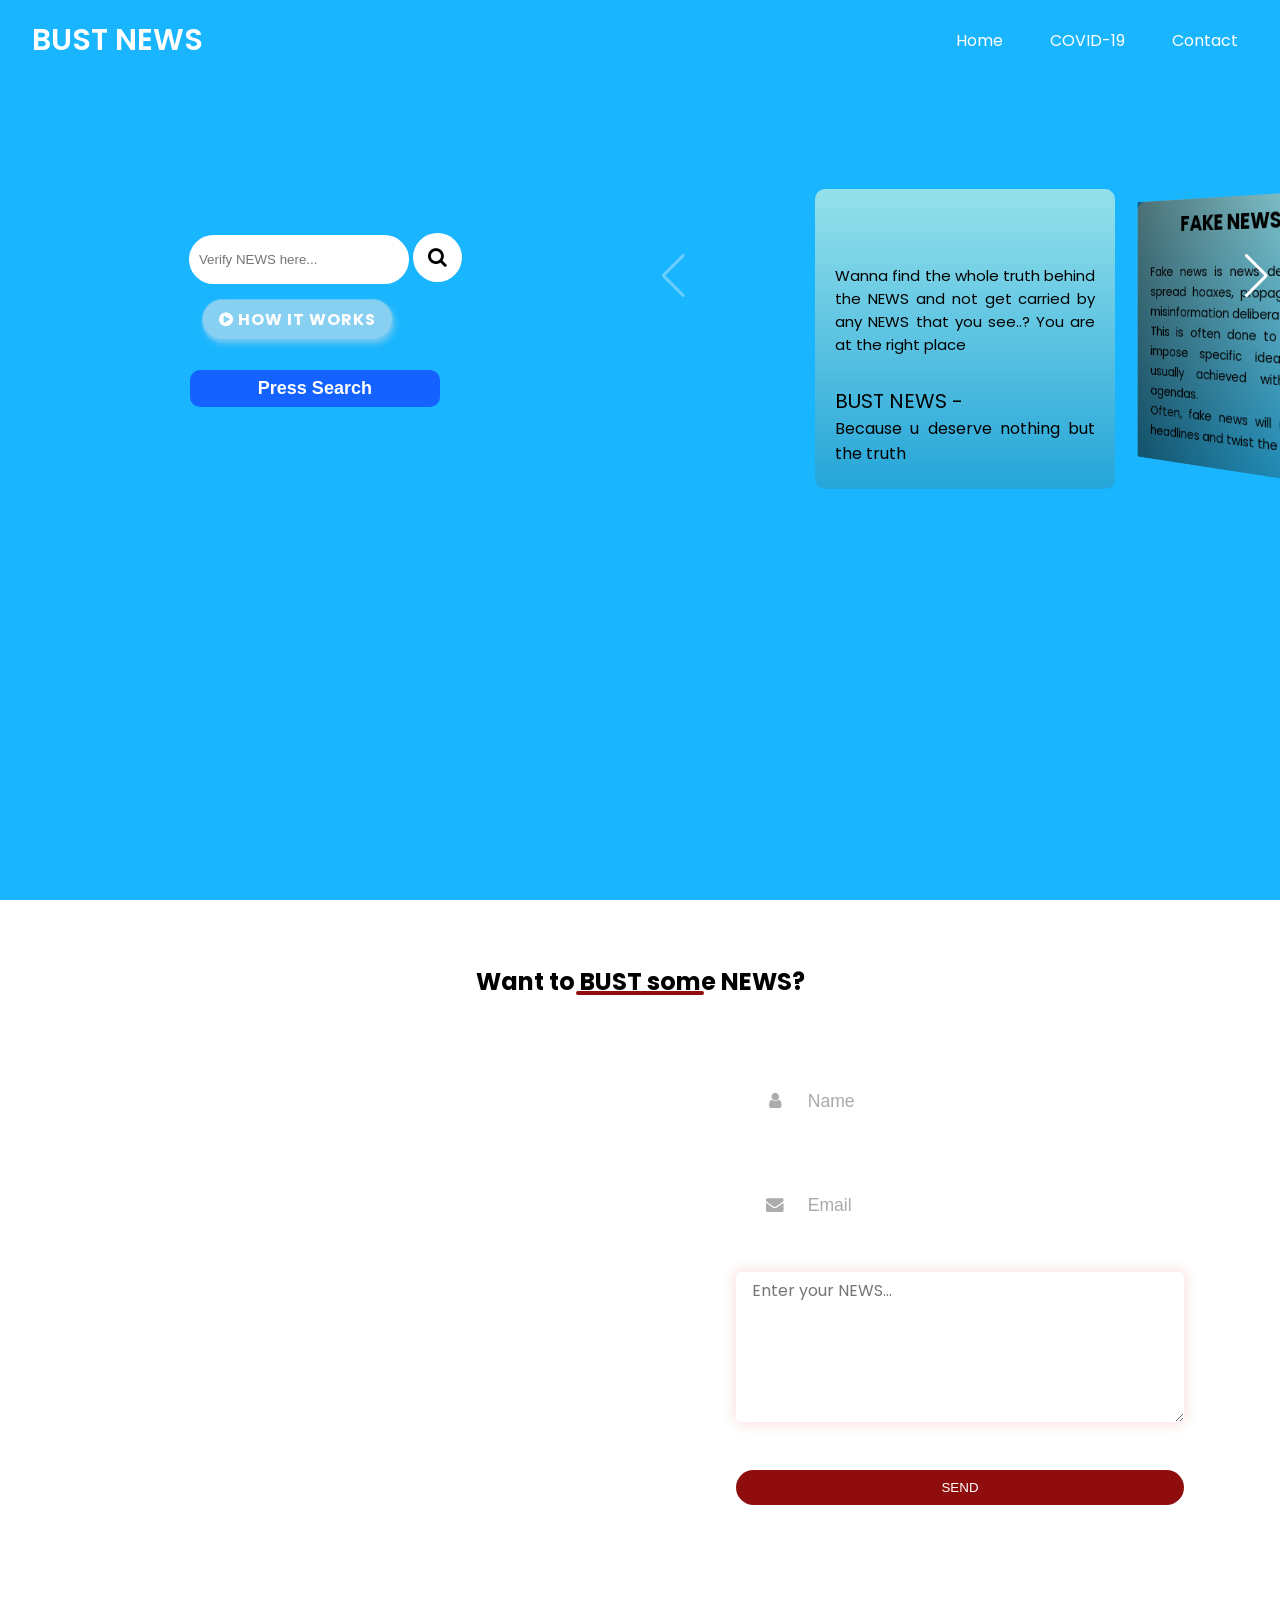
==== templates/index.html @ 6b2895d5 "Merge pull request #1 from thesauravkarmakar/master Update Fork" ====
<!DOCTYPE html>
<html lang="en">

<head>
    <meta charset="UTF-8">
    <meta name="viewport" content="width=device-width, initial-scale=1.0">
    <link rel="stylesheet" href="https://unpkg.com/swiper/swiper-bundle.min.css">
    <link rel="stylesheet" href="../static/css/style.css">
    <link rel="stylesheet" href="https://cdnjs.cloudflare.com/ajax/libs/font-awesome/4.7.0/css/font-awesome.min.css">
    <link rel="icon" href="../static/assets/news.png">
    <link href="../static/css/magnific-popup.css" rel="stylesheet">
    <script src="https://code.jquery.com/jquery-3.4.1.min.js"
        integrity="sha256-CSXorXvZcTkaix6Yvo6HppcZGetbYMGWSFlBw8HfCJo=" crossorigin="anonymous">
        </script>
    <script src="https://unpkg.com/sweetalert/dist/sweetalert.min.js"></script>
    <title>BUST NEWS</title>
</head>

<body id="body">
    <button onclick="topFunction()" id="topbtn" title="Go to top"><img src="../static/img/up-arrow.png"
            alt="top"></button>
    <header id="header">
        <h1 id="title">BUST NEWS</h1>
        <ul>
            <li><a href="#home" class="active" onclick="toggle()">Home</a></li>
            <li><a href="{{ url_for('covid_func') }}" onclick="toggle()">COVID-19</a></li>
            <li><a href="#contact" onclick="toggle()">Contact</a></li>
        </ul>
        <div class="toggle" onclick="toggle()"></div>
    </header>
    <div id="particles-js"></div>
    <section id="home">
        <div class="first group">
            <div class="col span_1_of_2">
                <form>
                    <div class="loading" id="open">
                        <input type="text" placeholder="Verify NEWS here..." class="search" id="searchtxt"
                            name="searchtxt">
                        <button type="button" class="buttons" id="btn--search"><i class="fa fa-search"></i>
                        </button><br>
                        <a href="https://www.youtube.com/watch?v=nTIumXl3_Xo&t=8s" class="button popup-youtube"><i
                                class="fa fa-play-circle"></i> How it works</a>
                    </div>
                    <div>
                        <img class="loader" id="gifs" src="../static/img/loader.gif" />
                    </div>
                </form>
                <div class="content">
                    <button class="result">
                        Press Search
                    </button>
                </div>
            </div>
            <div class="col span_1_of_2">
                <div class="swiper-container">
                    <div class="swiper-wrapper">
                        <div class="swiper-slide">
                            <ul class="list">
                                <li style="margin-top: 50px">​Wanna find the whole truth behind the NEWS and not get
                                    carried by any NEWS that you see..? You are at the right place <br> </li>
                                <li style="font-size: 20px;"><br> BUST NEWS -</li>
                                <li style=" float: right; font-size: 16px;"> Because u deserve nothing but the truth ​​​
                                </li>
                            </ul>
                        </div>
                        <div class="swiper-slide">
                            <h2 id="heading">FAKE NEWS...?</h2>
                            <ul class="list">
                                <li>Fake news is news designed to spread hoaxes, propaganda and misinformation
                                    deliberately.</li>
                                <li>This is often done to further or impose specific ideas and is usually achieved with
                                    political agendas.​​</li>
                                <li>Often, fake news will mimic real headlines and twist the story.</li>
                            </ul>
                        </div>
                        <div class="swiper-slide">
                            <h2 id="heading">IMPORTANT!</h2>
                            <ul class="list">
                                <li>​This is an evolution in human history but, at the same time, unfocused the line
                                    between real and maliciously forged media.</li>
                                <li>Today anyone can publish content, credible or not. Sadly,fake news accumulates a
                                    great deal of attention over the internet, especially on social media.​​​</li>
                            </ul>
                        </div>
                    </div>
                    <div class="swiper-button-next"></div>
                    <div class="swiper-button-prev"></div>
                </div>
            </div>
        </div>
    </section>
    <section id="contact">
        <div class="contact container1">
            <div class="contact-text after">
                <h1 class="bg-text-animate">Want to BUST some NEWS?</h1><span class="underline"></span>
            </div>
            <div class="contact-form-area grid-2">
                <div class="contact-image">
                    <img id="img1" src="../static/img/msg.png" alt="">
                    <img src="../static/img/contact.png" alt="">
                </div>
                <div class="contact-form">
                    <form id="form">
                        <div class="input-field">
                            <i class="fa fa-user"></i>
                            <input type="text" id="name" name="name" placeholder="Name" required="">
                        </div><br>
                        <div class="input-field">
                            <i class="fa fa-envelope"></i>
                            <input type="email" id="email" name="email" placeholder="Email" required="">
                        </div><br>
                        <textarea name="message" id="message" cols="" rows="" placeholder="Enter your NEWS..."
                            required=""></textarea>
                        <button type="button" class="last-click" id="submit">SEND</button>
                    </form>
                </div>
            </div>
        </div>
    </section>

    <script>
        function toggle() {
            var header = document.getElementById("header");
            header.classList.toggle('active');
        }
        $("#submit").click(function () {
            var name = $("#name").val();
            var email = $("#email").val();
            var message = $("#message").val();

            if (name == '' || email == '' || message == '') {

                swal({
                    title: "Missing!",
                    text: "Fields Empty",
                    icon: "error",
                    button: "Done",
                })
            }
            else {
                swal({
                    title: "Good job!",
                    text: "You BUSTED NEWS today",
                    icon: "success",
                    button: "Done",
                });
                document.getElementById("form").reset();
            }
        })
        function load() {
            var gif = document.getElementById("gifs");
            var dispy = document.getElementById("open");
            dispy.style.display = "none";
            gif.style.display = "block";
        }
        function unload() {
            var gif = document.getElementById("gifs");
            var dispy = document.getElementById("open");
            dispy.style.display = "block";
            gif.style.display = "none";
        }
        function request() {
            var formData = new FormData();
            var data = document.getElementById('searchtxt').value;
            var btnText = document.querySelector('.result');

            formData.append("searchtxt", data);
            console.log(formData)
            console.log('kkkkkkkkkkkkkkkkkkkkkkkkkkkkkkk')
            load();
            console.log('ddeddd')
            fetch('https://bustnews.herokuapp.com/predict', {
                method: 'post',
                body: formData
            })
                .then(res =>
                    res.json()
                ).then(data => {
                    btnText.innerHTML = data.btnMessage;
                    unload();
                })
        }

        document.getElementById("btn--search").addEventListener("click", function (event) {
            event.preventDefault();
            request()
        });

    </script>
    <script src="https://unpkg.com/swiper/swiper-bundle.min.js"></script>
    <script src="../static/scripts/slider.js"></script>
    <script src="../static/scripts/particles.js"></script>
    <script src="../static/scripts/app.js"></script>
    <script src="../static/scripts/jquery.magnific-popup.js"></script>
    <script src="../static/scripts/scripts.js"></script>
</body>

</html>
---- static/css/style.css ----
@import url("https://fonts.googleapis.com/css2?family=Poppins:wght@200;300;400;500;600;700;800&display=swap");
@import url("https://fonts.googleapis.com/css?family=Roboto");

*{
    margin: 0;
    padding: 0;
    box-sizing: border-box;
    z-index: 2;
    scroll-behavior: smooth;
}

.particle, .particle > canvas { z-index: 1 !important; }
section{
    min-height: 100vh;

}

body{
    background: #fff;
    font-family: "Poppins";
  }

a{
    text-decoration: none;
  }

/* ---------------------------------------- Background ----------------------------------------------- */

#particles-js{
  width: 100%;
  height: 100%;
  background: #000;
  z-index: -1;
  overflow: hidden;
  background:#19B5FE ;
  background-size: cover;
  position: fixed;
}

/* ----------------------------------------- Header --------------------------------------------------- */

header{
    position: fixed;
    width: 100%;
    height: 80px;
    padding: 0px 2rem;
    display: flex;
    justify-content: flex-end;
    align-items: center;
    background: transparent;
    z-index: 999;
  }
  
  #title{
    color:#fff;
    margin-right: auto;
    font-size: 30px;
    font-weight: 600;
    /* font-family: "Roboto"; */
  }
  
  header ul{
    position: relative;
    display: flex;
  }
  
  header ul li{
    position: relative;
    list-style: none;
    padding: 0px 0px 0px 1.5rem;
    display: inline-block;
  }
  
  header ul li a{
    position: relative;
    padding: 5px 10px;
    color: #fff;
    display: inline-block;
    text-decoration: none;
    cursor: pointer;
    font-weight: 400;
    margin-left: 0.2rem;
  }
  
  header ul li a:hover{
    border-bottom: 3px solid red;
    color: red;
  }

  @media screen and (max-width: 767px){
    #title{
        font-size:28px;
    }

  header ul{
    position: absolute;
    width: 100%;
    top: -100%;
    left: 0;
    height: calc(100vh - 75px);
    background:#19B5FE;
    opacity: 0.4;             
    transition: 0.5s;
    padding: 50px 100px;
    text-align: center;
    overflow: auto;
    flex-direction: column;
    transform: translateY(-100%);
    opacity: 0;
  }

  header ul li a{
    margin: 5px 0;
    font-size: 24px;
  }
  
  header.active ul{
    opacity: 1;
    top: 75px;
    transform: translateY(0);
  }

  .toggle{
    display: block;
    position: relative;
    width: 30px;
    height: 30px;
    cursor: pointer;
  }

  .toggle::before{
    content: '';
    position: absolute;
    top: 4px;
    width: 100%;
    height: 2px;
    background: #fff;
    box-shadow: 0 10px 0 #fff;
    transition: 0.5s;
  }

  .toggle::after{
    content: '';
    position: absolute;
    bottom: 4px;
    width: 100%;
    height: 2px;
    background: #fff;
    transition: 0.5s;
  }

  header.active .toggle::before{
    top:14px;
    transform: rotate(45deg);
    box-shadow: 0 0 0 #fff;
  }

  header.active .toggle::after{
    bottom: 14px;
    transform: rotate(-45deg);
  }
}

@media screen and (max-width: 480px){
    #title{
        font-size:24px;
    }
}

/* ---------------------------------------- Structure -------------------------------------------------- */

.first {
	clear: both;
	padding: 0px;
	margin: 0px;
}

/*  COLUMN SETUP  */
.col {
	display: block;
	float:left;
	margin: 1% 0 1% 1.6%;
}
.col:first-child { margin-left: 0; }

/*  GROUPING  */
.group:before,
.group:after { content:""; display:table; }
.group:after { clear:both;}
.group { zoom:1; /* For IE 6/7 */ }

.span_2_of_2 {
	width: 100%;
}
.span_1_of_2 {
	width: 49.2%;
}

/*  GO FULL WIDTH AT LESS THAN 480 PIXELS */

@media only screen and (max-width: 480px) {
	.col { 
		margin: 1% 0 1% 0%;
    }
    .span_2_of_2, .span_1_of_2 { width: 100%; }
}

/* ------------------------------------ 3d-Slider ----------------------------------------------------- */

.swiper-container {
  width: 100%;
  padding-top: 50px;
  padding-bottom: 50px;
}

.swiper-slide {
  background-position: center;
  background-size: cover;
  width: 300px;
  height: 300px;
  background: linear-gradient(0deg,rgba(38, 163, 212, 0.9) ,rgba(163, 230, 233, 0.9));
  margin-top: 20%;
  color: black;
  border-radius: 10px;
}

.swiper-button-next,.swiper-button-prev{
color:white;
}

#heading{
margin-top: 10px;
text-align: center;
}

.list{
list-style: none;
text-align: justify;
padding: 20px;
font-size: 15px;
margin-top: 5px;
}

/*-------------------------------------------- Search & Buttons ----------------------------------------------------*/

.search{
  height: 49px;
  border-radius: 49px;
  padding: 10px;
  margin-left: 30%;
  margin-right: -15%;
  border:none;
  width:220px;
}

.buttons{
  border-radius: 40px;
  height: 49px;
  cursor: pointer;
  border: none;
  background: #ffffff;
  color: #000;
  font-weight: 800;
  width: 49px;
  margin-top: 35%;
  margin-left: 15%;
  font-size: 20px;
  margin-bottom: 4%;
}

.buttons:hover{
background: #fa0707;
color: white;
}

.button {
background: #88d0f1;  
border: 1px solid #63c5f3 ;
box-shadow: 0px 2px 0 #63c5f3, 2px 4px 6px #63c5f3;
font-weight: 700;
letter-spacing: 1px;
transition: all 150ms linear;
border-radius: 49px;
width: 200px;
font-size: 16px;
margin-left: 32%;
padding: 8px 16px;
margin-top: 5%;
width: 150px;
color: #fff;
cursor: pointer;
text-decoration: none;
text-transform: uppercase;
}

.button:hover {
background: #63c5f3;
border: 1px solid rgba(#000, .05);
box-shadow: 1px 1px 2px rgba(#fff, .2);
color: #1462ff; 
text-decoration: none;
text-shadow: -1px -1px 0 #63c5f3;
transition: all 250ms linear;
}

@media screen and (max-width: 600px){
    .button{
  margin-left: 24%;
  font-size: 14px;
    }
    .search{
  margin-left: 20%;
     }
}
@media screen and (max-width: 400px){
  .search{
    width: 180px;
  }
}

/* ------------------------------------------ Prediction ------------------------------------------------ */

.content{
  text-align: center;
  margin-top: 6%;
}

.result{
  background: #1462ff;
  width: 250px;
  padding: 8px 16px;
  border: none;
  font-weight: 700;
  font-size: 18px;
  transition: all 0.2s ease-in 0.2s; 
  color: #fff;
  border-radius: 10px;
}

.hidden{
  display: none;
}

/*------------------------------------------- CONTACT FORM ----------------------------------------------*/

.grid-2 {
  display: grid;
  grid-template-columns: 6fr 6fr;
  justify-content: space-between;
  align-items: center;
}

#contact .contact {
  position: relative;
  padding: 4rem 0;
}

#contact .contact h1 {
  text-align: center;
}

#contact .contact span {
  display: inline-block;
  background-color: #900d0d;
  height: 4px;
  width: 10%;
  margin-left: 25%;
  border-radius: 5px;
  margin-bottom: 2rem;
  transform: translate(200%, -200%);
          transform: translate(200%, -200%);
}

#contact .contact .contact-image {
  position: relative;
  width: 100%;
}

#contact .contact .contact-image img {
  width: 100%;
}

#contact .contact .contact-image #img1 {
  position: absolute;
  display: block;
  margin: 0% 0% 20%;
}

#contact .contact .contact-form form {
  color: #900d0d;
  font-size: 1.2rem;
  width: 70%;
  margin: 2rem auto;
}


#contact .contact .contact-form form textarea {
  display: block;
  width: 100%;
  padding: 0.4rem 1rem;
  font-size: 1rem;
  font-family: 'Poppins';
  border-radius: 5px;
  border: none;
  margin-bottom: 2rem;
  box-shadow: 0 0 15px rgba(215, 62, 51, 0.2);
          box-shadow: 0 0 15px rgba(215, 62, 51, 0.2);
  outline: none;
  max-width: 100%;
  min-width: 100%;
  height: 150px;
} 

#contact .contact .contact-form form button {
  border: none;
  width: 100%;
  border-radius: 20px;
  cursor: pointer;
  margin: 1rem auto;
  background: #900d0d;
  padding: 10px;
  color: white;
}

#contact .contact .contact-form form textarea:focus {
  box-shadow: 0 0 15px rgba(215, 62, 51, 0.5);
          box-shadow: 0 0 15px rgba(215, 62, 51, 0.5);
}

#contact .after:after {
  top: -1% !important;
  text-align: center;
  font-size: 12rem;
}


.input-field {
  max-width: 520px;
  width: 100%;
  background-color: #fff;
  margin: 10px 0;
  height: 55px;
  border-radius: 55px;
  display: grid;
  grid-template-columns: 15% 85%;
  padding: 0 0.4rem;
  position: relative;
  overflow: hidden;
}

.input-field i {
  text-align: center;
  line-height: 55px;
  color: #acacac;
  transition: 0.5s;
  font-size: 1.1rem;
}

.input-field input {
  background: none;
  outline: none;
  border: none;
  line-height: 1;
  font-weight: 600;
  font-size: 1.1rem;
  color: #333;
}

.input-field input::placeholder {
  color: #aaa;
  font-weight: 500;
}

@media screen and (max-width: 1023px) {
  #contact .contact h1 {
      font-size: 2.8rem;
    }
    #contact .contact .contact-form-area {
      display: block;
    }
    #contact .after:after {
      font-size: 6rem;
      top: 2% !important;
    }
}
@media screen and (max-width: 600px) {
  .contact-form form {
      width: 85% !important;
    }
}

/* ----------------------------------------- Back to Top Button ---------------------------------------- */

#topbtn {
  display: none;
  position: fixed;
  bottom: 20px;
  right: 30px;
  z-index: 99;
  font-size: 18px;
  border: none;
  outline: none;
  background-color: #1462ff ;
  color: white;
  cursor: pointer;
  padding: 10px;
  border-radius: 1.875rem;
  height: 2.625rem;
  width: 2.625rem;
}

#topbtn:hover {
  background-color: transparent;
}

@media screen and (max-width: 600px){
  #topbtn:hover{
    background: #1462ff;
  }
}

.loader {
  height: 60%;
  margin-top: 20%;
  margin-left: 35%;
  display: none;
}

.loading {
  display:  block;
}
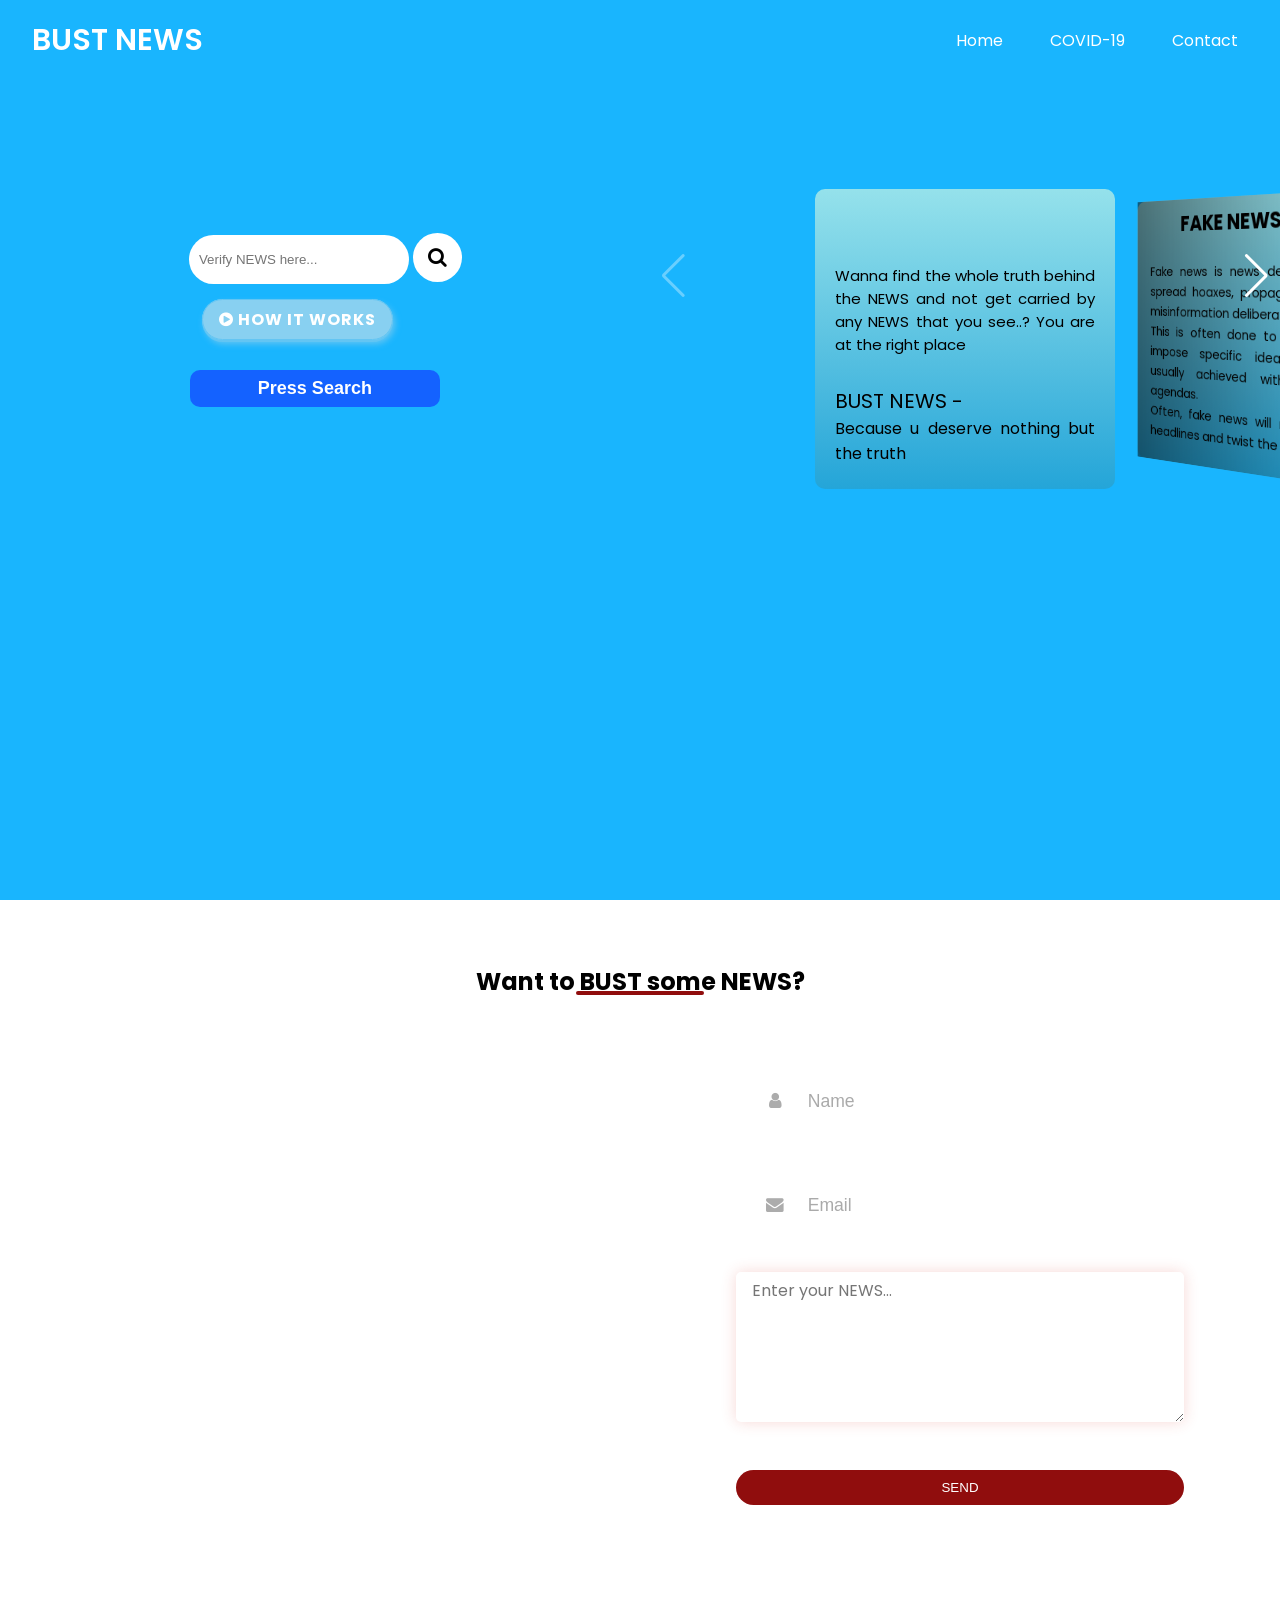
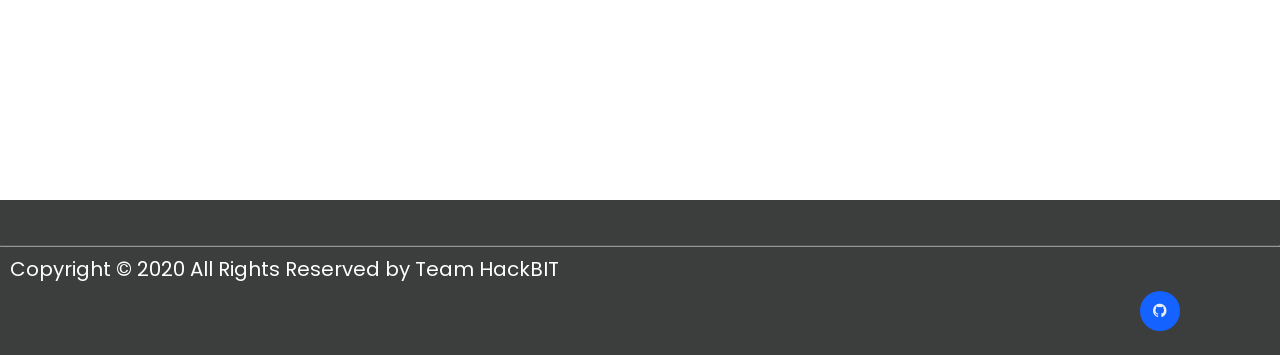
==== commit 72559917: "Merge pull request #3 from thesauravkarmakar/master Merge Request" ====
--- a/templates/index.html
+++ b/templates/index.html
@@ -38,7 +38,7 @@
                             name="searchtxt">
                         <button type="button" class="buttons" id="btn--search"><i class="fa fa-search"></i>
                         </button><br>
-                        <a href="https://www.youtube.com/watch?v=nTIumXl3_Xo&t=8s" class="button popup-youtube"><i
+                        <a href="https://www.youtube.com/watch?v=a7RxPjuiHbA&feature=youtu.be" class="button popup-youtube"><i
                                 class="fa fa-play-circle"></i> How it works</a>
                     </div>
                     <div>
@@ -118,6 +118,29 @@
         </div>
     </section>
 
+    <footer class="site-footer">
+        <div class="container">
+            <div class="row">
+            </div>
+            <hr>
+        </div>
+        <div class="container">
+            <div class="row">
+                <div class="col-md-8 col-sm-6 col-xs-12">
+                    <p class="copyright-text">Copyright &copy; 2020 All Rights Reserved by Team HackBIT
+                    </p>
+                </div>
+
+                <div class="col-md-4 col-sm-6 col-xs-12">
+                    <ul class="social-icons">
+                        <li><a class="github" href="https://github.com/thesauravkarmakar/Fake-News-Detection"><i
+                                    class="fa fa-github"></i></a></li>
+                    </ul>
+                </div>
+            </div>
+        </div>
+    </footer>
+
     <script>
         function toggle() {
             var header = document.getElementById("header");
@@ -165,10 +188,7 @@
             var btnText = document.querySelector('.result');
 
             formData.append("searchtxt", data);
-            console.log(formData)
-            console.log('kkkkkkkkkkkkkkkkkkkkkkkkkkkkkkk')
             load();
-            console.log('ddeddd')
             fetch('https://bustnews.herokuapp.com/predict', {
                 method: 'post',
                 body: formData
--- a/static/css/style.css
+++ b/static/css/style.css
@@ -519,13 +519,166 @@
   }
 }
 
+/*------------------------------------------- LOADER SECTION ----------------------------------------------*/
+
 .loader {
   height: 60%;
-  margin-top: 20%;
-  margin-left: 35%;
+  margin-top: 30%;
+  margin-left: 45%;
   display: none;
 }
 
 .loading {
   display:  block;
-}+}
+
+/*------------------------------------------- FOOTER SECTION ----------------------------------------------*/
+
+.site-footer
+{
+  background-color:#3c3d3d;
+  padding:45px 0 20px;
+  font-size:20px;
+  line-height:24px;
+}
+.site-footer hr
+{
+  border-top-color:#bbb;
+  width: 100%;
+  opacity:0.5;
+}
+.site-footer hr.small
+{
+  margin:20px 0
+}
+.site-footer h6
+{
+  color:#fff;
+  font-size:16px;
+  text-transform:uppercase;
+  margin-top:5px;
+  letter-spacing:2px
+}
+.site-footer a
+{
+  color:#737373;
+}
+.site-footer a:hover
+{
+  color:#3366cc;
+  text-decoration:none;
+}
+.footer-links
+{
+  padding-left:0;
+  list-style:none
+}
+.footer-links li
+{
+  display:block
+}
+.footer-links a
+{
+  color:#737373
+}
+.footer-links a:active,.footer-links a:focus,.footer-links a:hover
+{
+  color:#3366cc;
+  text-decoration:none;
+}
+.footer-links.inline li
+{
+  display:inline-block
+}
+.site-footer .social-icons
+{
+  text-align:right
+}
+.site-footer .social-icons a
+{
+  width:40px;
+  height:40px;
+  line-height:40px;
+  margin-right: 100px;
+  border-radius:100%;
+  background-color:#1462ff;
+}
+.copyright-text
+{
+  margin:10px;
+  color: white;
+}
+
+@media (max-width:769px)
+{
+  .site-footer
+  {
+    padding-bottom:0
+  }
+  .site-footer .copyright-text,.site-footer .social-icons
+  {
+    text-align:center
+  }
+}
+.social-icons
+{
+  padding-left:0;
+  margin-bottom:0;
+  list-style:none
+}
+.social-icons li
+{
+  display:inline-block;
+  margin-bottom:4px
+}
+.social-icons li.title
+{
+  margin-right:15px;
+  text-transform:uppercase;
+  color:#96a2b2;
+  font-weight:700;
+  font-size:13px
+}
+.social-icons a{
+  background-color:#eceeef;
+  color:#eceeef;
+  font-size:16px;
+  display:inline-block;
+  line-height:44px;
+  width:44px;
+  height:44px;
+  text-align:center;
+  margin-right:8px;
+  border-radius:100%;
+  -webkit-transition:all .2s linear;
+  -o-transition:all .2s linear;
+  transition:all .2s linear
+}
+.social-icons a:active,.social-icons a:focus,.social-icons a:hover
+{
+  color:#fff;
+  background-color:#29aafe
+}
+.social-icons.size-sm a
+{
+  line-height:34px;
+  height:34px;
+  width:34px;
+  font-size:14px
+}
+.social-icons a.github:hover
+{
+  background-color:rgb(0, 0, 0)
+}
+  .social-icons li.title
+  {
+    display:block;
+    margin-right:0;
+    font-weight:600
+  }
+
+  @media screen and (max-width: 480px){
+    .site-footer .social-icons a{
+      margin-right: 0px;
+    }
+  }
